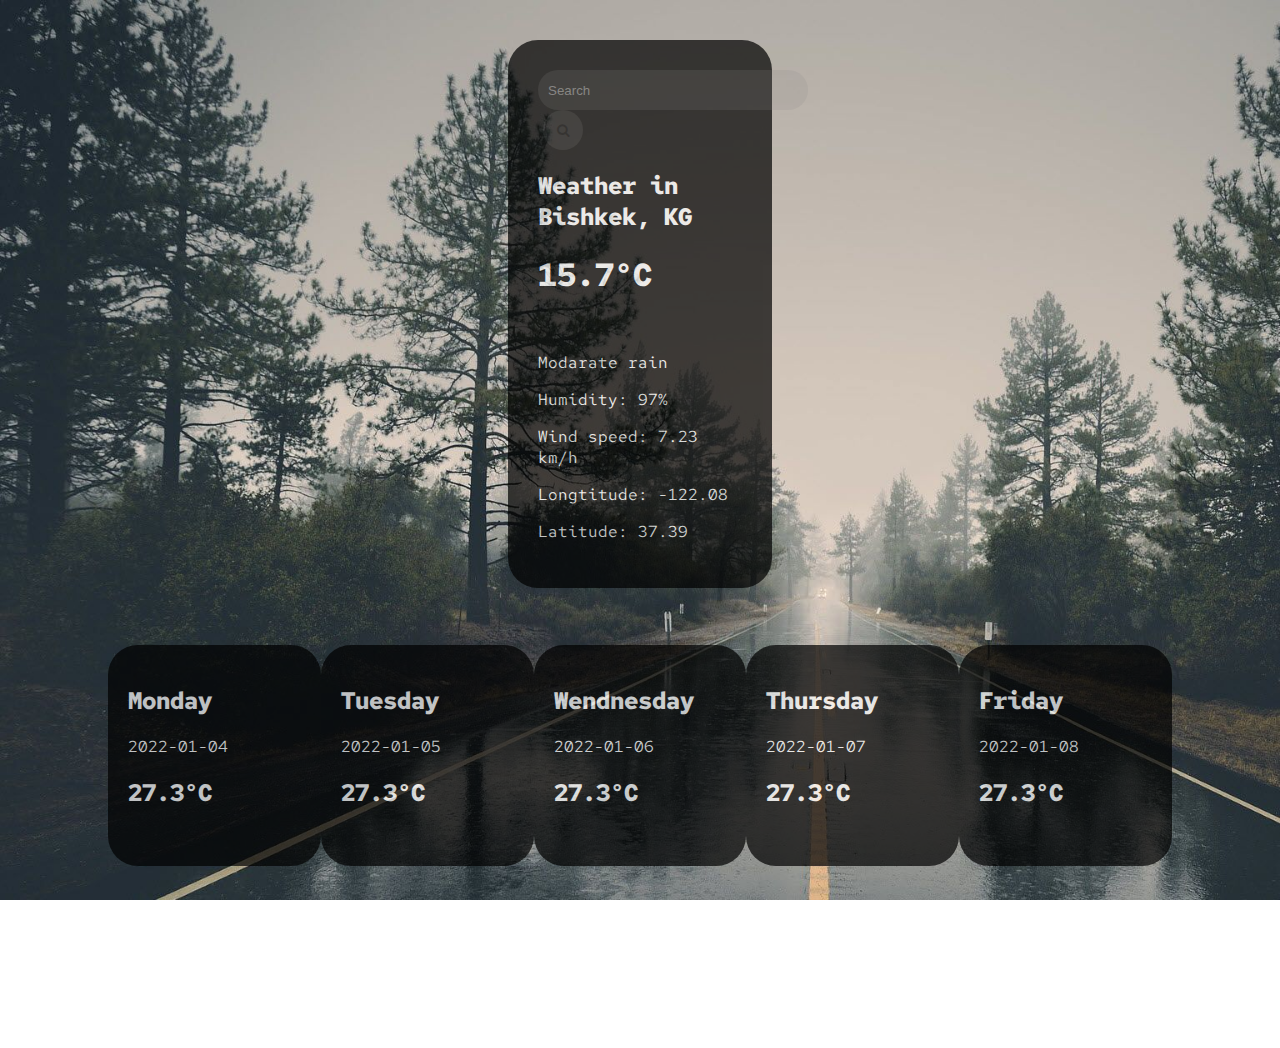
==== index.html @ 04ec9ea2 "Got rid of some bugs" ====
<!DOCTYPE html>
<html lang="en">
<head>
    <link rel="stylesheet" href="css/styles.css">
    <link rel="stylesheet" href="https://cdnjs.cloudflare.com/ajax/libs/font-awesome/4.7.0/css/font-awesome.min.css">
    <link rel="preconnect" href="https://fonts.googleapis.com"> 
    <link rel="preconnect" href="https://fonts.gstatic.com" crossorigin> 
    <link href="https://fonts.googleapis.com/css2?family=Mochiy+Pop+P+One&family=Red+Hat+Mono:wght@300&display=swap" rel="stylesheet">
    <link rel="icon" type="image/x-icon" href="img/favicon.png">
    <title>Weather</title>
</head>
<body>
    <script src="js/javascript.js" defer></script>
    <div class="weather">
        <div class="search">
            <input type="text" class="search-bar" placeholder="Search">
            <button class="search-button"><i class="fa fa-search"></i></button>
        </div>
        <div class="weather-conition">
            <h2 class="city">Weather in Bishkek, KG</h2>
            <h1 class="temp">15.7°C</h1>
            <img src="https://openweathermap.org/img/wn/04n@2x.png" alt="" class="icon">
            <p class="description">Modarate rain</p>
            <p class="humidity">Humidity: 97%</p>
            <p class="wind">Wind speed: 7.23 km/h</p>
            <p class="lon">Longtitude: -122.08</p>
            <p class="lat">Latitude: 37.39</p>
        </div>
    </div>
    <br>
    <div class="fiveday">
        <div class="first1">
            <h2 class="bir">Monday</h2>
            <p class="date1">2022-01-04</p>
            <h2 class="first">27.3°C</h2>
            <img src="https://openweathermap.org/img/wn/04n@2x.png" alt="" class="icon1">
        </div>
        <div class="second2">
            <h2 class="eki">Tuesday</h2>
            <p class="date2">2022-01-05</p>
            <h2 class="second">27.3°C</h2>
            <img src="https://openweathermap.org/img/wn/04n@2x.png" alt="" class="icon2">
        </div>
        <div class="third3">
            <h2 class="uch">Wendnesday</h2>
            <p class="date3">2022-01-06</p>
            <h2 class="third">27.3°C</h2>
            <img src="https://openweathermap.org/img/wn/04n@2x.png" alt="" class="icon3">
        </div>
        <div class="fourth4">
            <h2 class="tort">Thursday</h2>
            <p class="date4">2022-01-07</p>
            <h2 class="fourth">27.3°C</h2>
            <img src="https://openweathermap.org/img/wn/04n@2x.png" alt="" class="icon4">
        </div>
        <div class="fifth5">
            <h2 class="besh">Friday</h2>
            <p class="date5">2022-01-08</p>
            <h2 class="fifth">27.3°C</h2>
            <img src="https://openweathermap.org/img/wn/04n@2x.png" alt="" class="icon5">
        </div>
    </div>
</body>
</html>
---- css/styles.css ----
body {
    background-image: url('../img/background.jpg');
    background-attachment: fixed; 
    background-size: cover;
    background-repeat: no-repeat;
    justify-content: center;
    align-items: center;
    height: 1000px;
}

h1, h2, h3, p {
    color: white;
    font-family: 'Red Hat Mono', monospace;
}

.weather {
    background-color: black;
    margin-left: 500px;
    margin-right: 500px;
    margin-top: 40px;
    padding: 30px;
    border-radius: 30px;
    opacity: 0.7;
}

.search-bar {
    border-radius: 30px;
    padding: 10px;
    border: none;
    outline: none;
    height: 20px;
    width: 250px;
    background-color: #7c7c7c2b;
    color: white;
}

.search-button {
    border-radius: 30px;
    padding: 10px;
    border: none;
    outline: none;
    margin-left: 5px;
    background-color: #7c7c7c2b;
    height: 40px;
    width: 40px;
    
}

.search-button:hover {
    background-color: #7c7c7c7b;
}

.search {
    justify-content: center;
    align-items: center;
}

.fiveday {
    display: flex;
    height: 300px;
    margin-left: 100px;
    margin-right: 100px;
    justify-content: space-evenly;
    align-items: center;
}

.first1, .second2, .third3, .fourth4, .fifth5 {
    justify-content: center;
    align-items: center;
    background-color: black;
    width: 200px;
    padding: 20px;
    border-radius: 30px;
    opacity: 0.7;
}
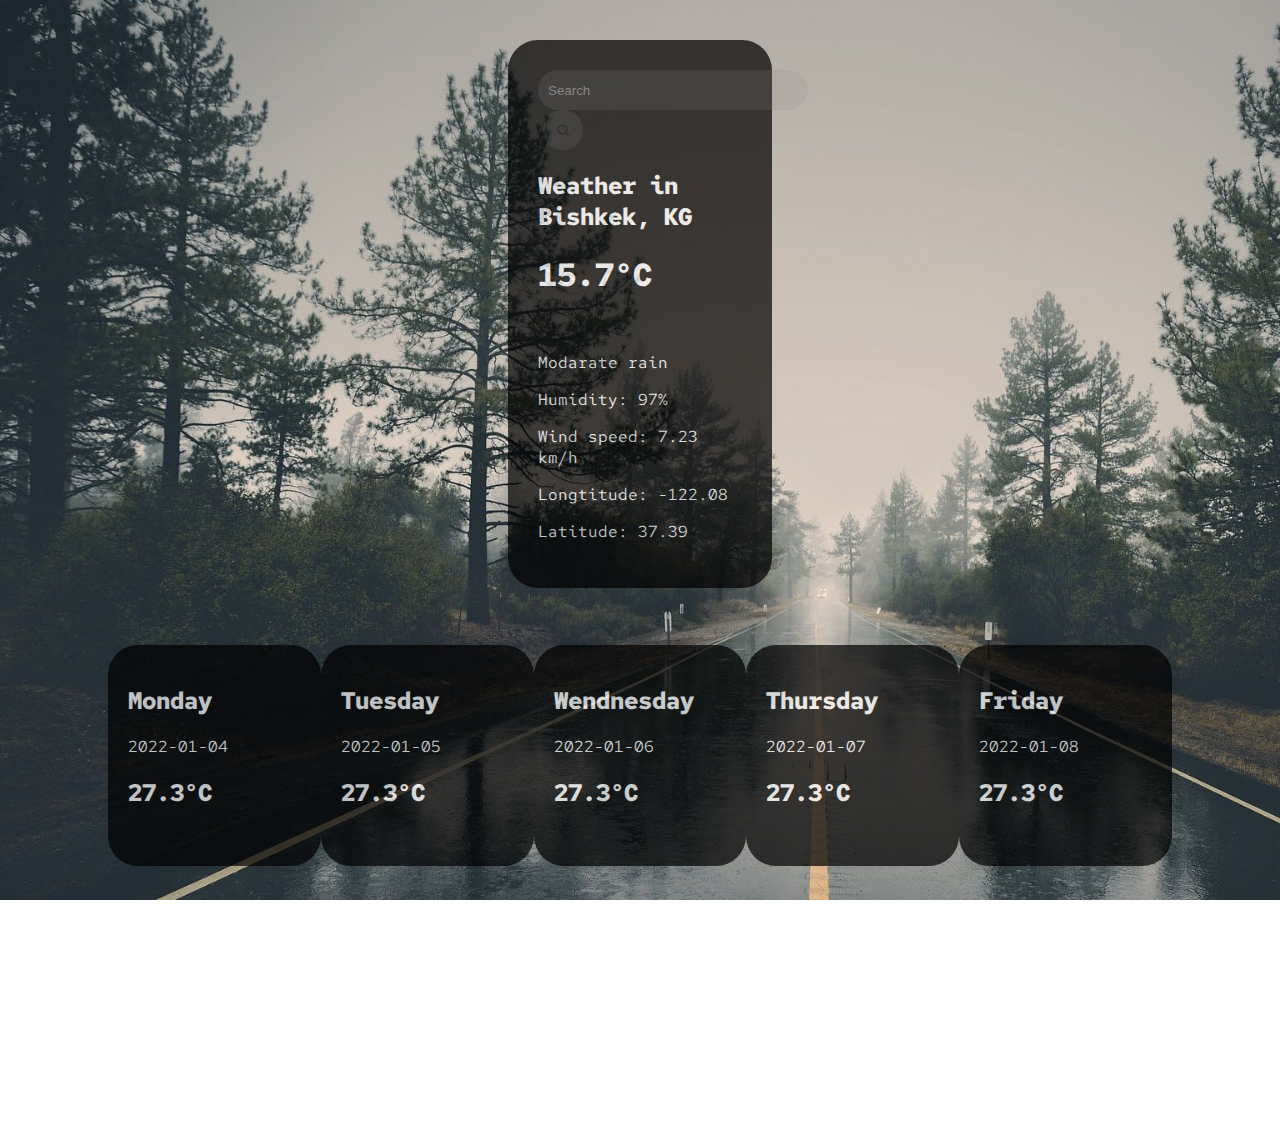
==== commit 4d4f06f8: "Update index.html" ====
--- a/index.html
+++ b/index.html
@@ -60,5 +60,8 @@
             <img src="https://openweathermap.org/img/wn/04n@2x.png" alt="" class="icon5">
         </div>
     </div>
+    <footer>
+        <p>This website was made by Eldiiar Kudaiberdiev and Elmir Bekmurzaev students of <u>Alatoo Internation University</u></p>
+    </footer>
 </body>
-</html>+</html>
--- a/css/styles.css
+++ b/css/styles.css
@@ -74,4 +74,11 @@
     opacity: 0.7;
 }
 
+footer {
+    clear: both;
+    position: relative;
+    margin-top: 200px;
+    text-align: center;
+}
 
+
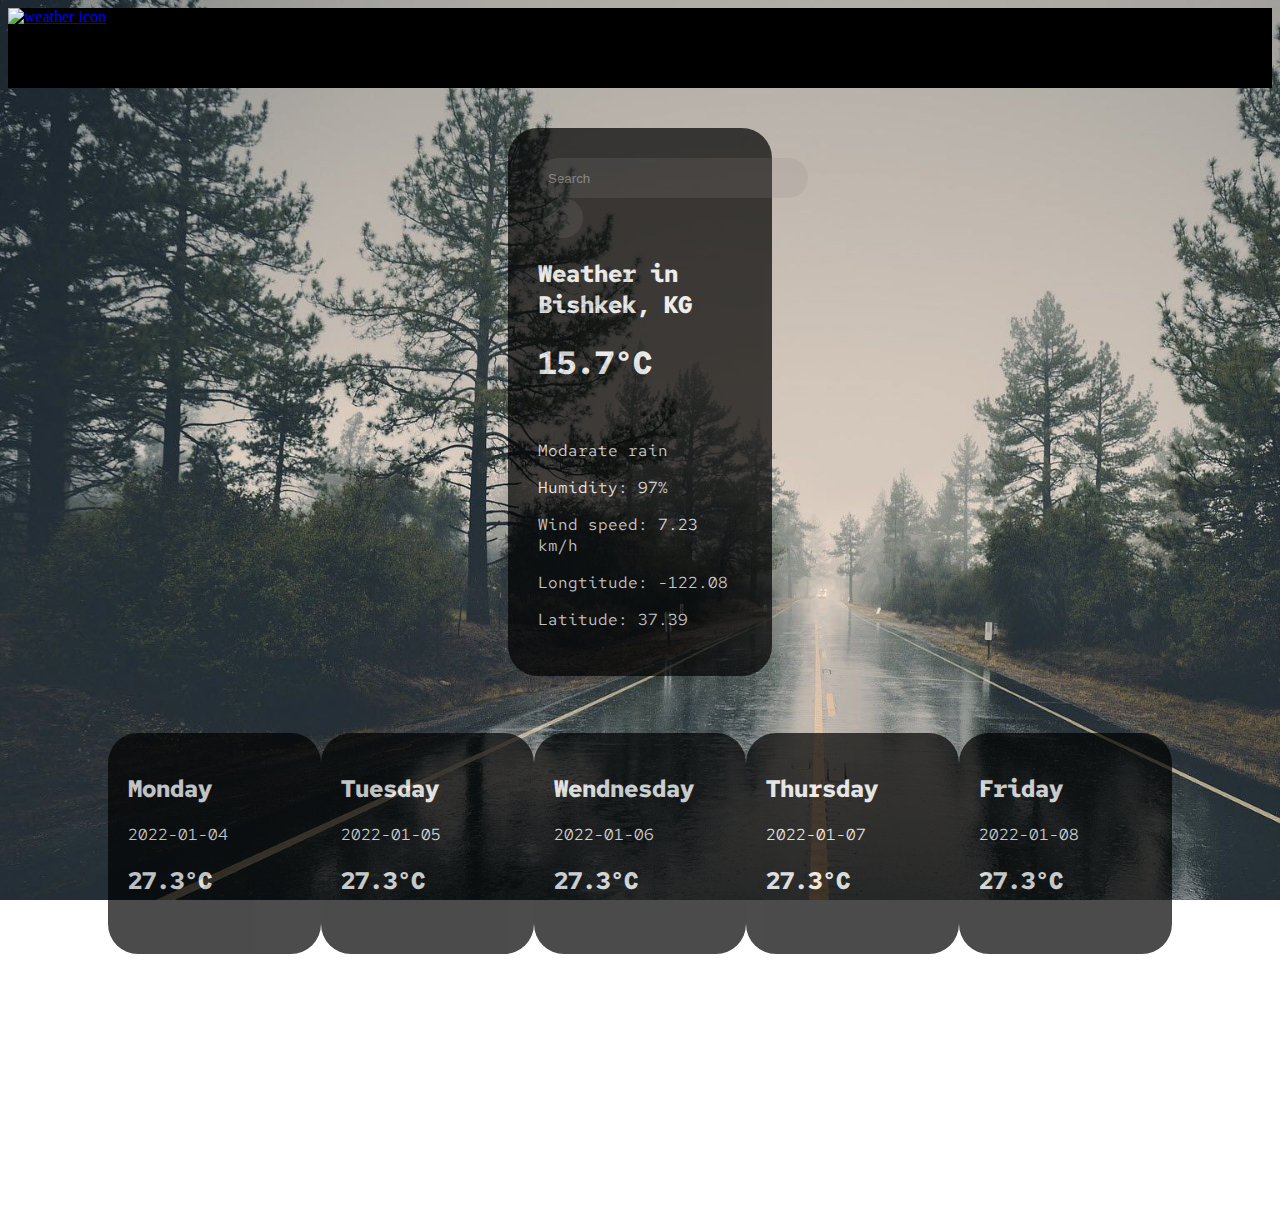
==== commit 5eb621e1: "Update index.html" ====
--- a/index.html
+++ b/index.html
@@ -10,6 +10,15 @@
     <title>Weather</title>
 </head>
 <body>
+    <div class="navbar">
+        <nav class="navbar navbar-light bg-light">
+          <div class="container-fluid">
+            <a class="navbar-brand" href="#">
+              <img src="img/weather.logo.jpg" alt="weather icon" width="30" height="24" class="top_weather_icon">
+            </a>
+          </div>
+        </nav>
+    </div>
     <script src="js/javascript.js" defer></script>
     <div class="weather">
         <div class="search">
@@ -61,7 +70,7 @@
         </div>
     </div>
     <footer>
-        <p>This website was made by Eldiiar Kudaiberdiev and Elmir Bekmurzaev students of <u>Alatoo Internation University</u></p>
+        <p>This website was made by Eldiiar Kudaiberdiev and Elmir Bekmurzaev students of <u>Alatoo International University</u></p>
     </footer>
 </body>
 </html>
--- a/css/styles.css
+++ b/css/styles.css
@@ -6,6 +6,19 @@
     justify-content: center;
     align-items: center;
     height: 1000px;
+}
+.navbar{
+    display: flex;
+    background-color: black;
+    height: 80px;
+
+}
+.top_weather_icon{
+    display: block;
+    width: 150px;
+    height: 80px;
+    justify-content: center;
+    align-items: center;
 }
 
 h1, h2, h3, p {
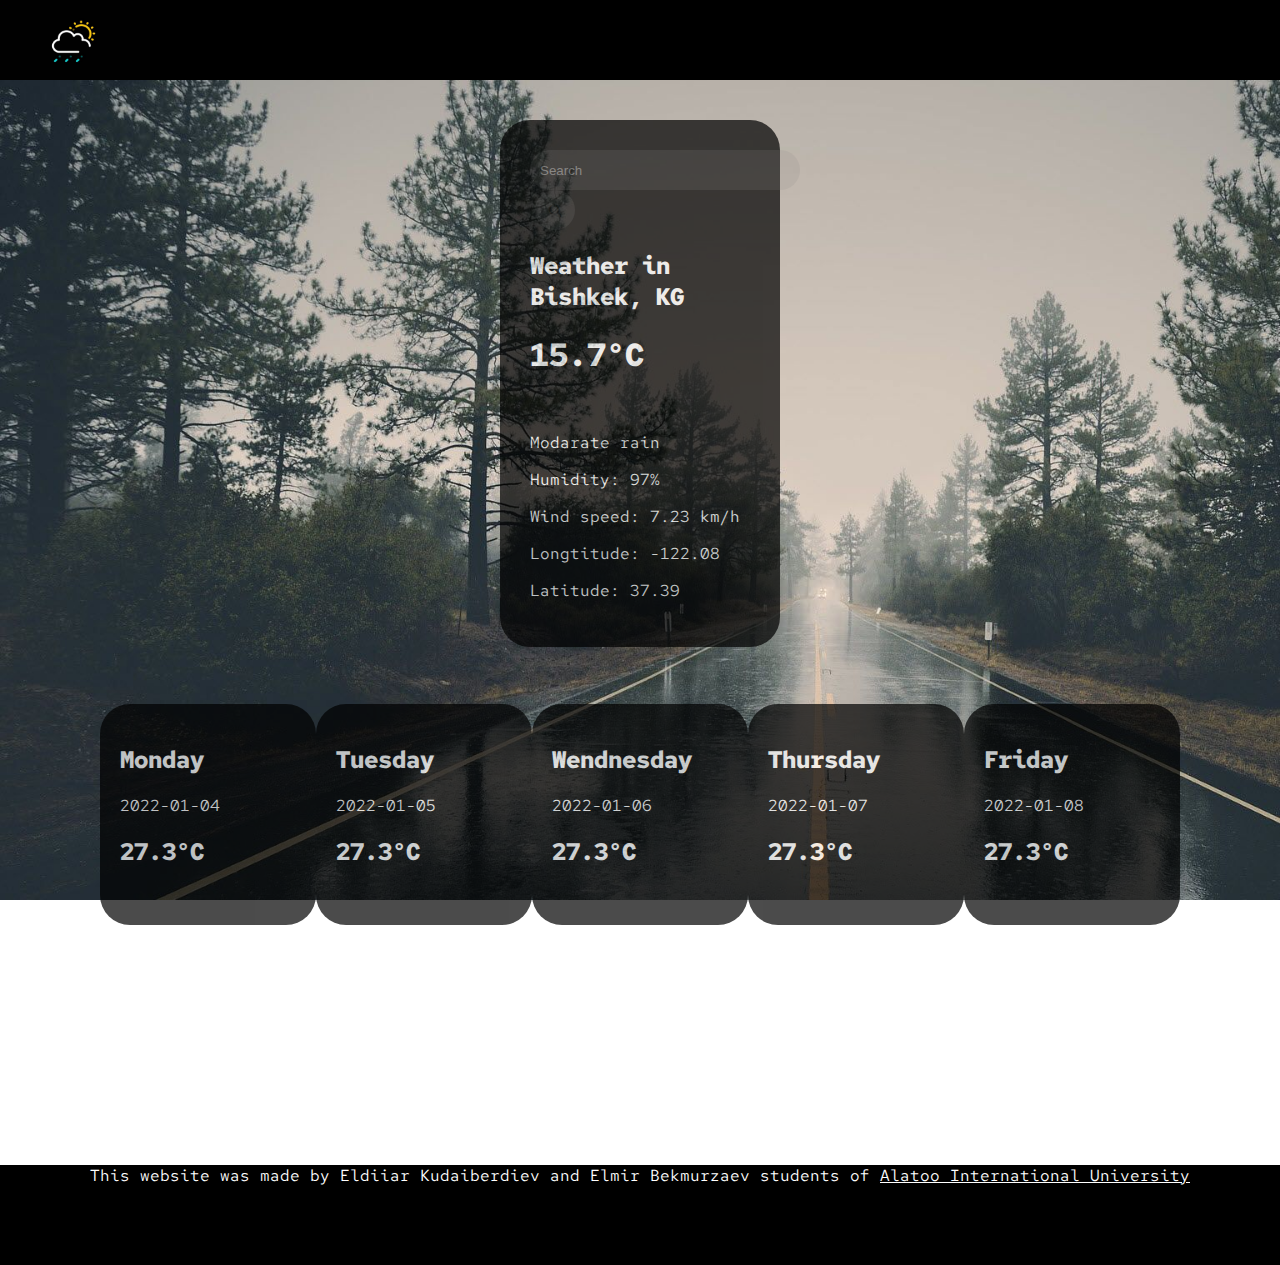
==== commit a142486b: "Update index.html" ====
--- a/index.html
+++ b/index.html
@@ -69,7 +69,7 @@
             <img src="https://openweathermap.org/img/wn/04n@2x.png" alt="" class="icon5">
         </div>
     </div>
-    <footer>
+    <footer class="footer">
         <p>This website was made by Eldiiar Kudaiberdiev and Elmir Bekmurzaev students of <u>Alatoo International University</u></p>
     </footer>
 </body>
--- a/css/styles.css
+++ b/css/styles.css
@@ -6,6 +6,8 @@
     justify-content: center;
     align-items: center;
     height: 1000px;
+    padding: 0px;
+    margin: 0px;
 }
 .navbar{
     display: flex;
@@ -87,11 +89,14 @@
     opacity: 0.7;
 }
 
-footer {
+.footer {
     clear: both;
     position: relative;
     margin-top: 200px;
     text-align: center;
+    background-color: black;
+    color: white;
+    height: 100px;
 }
 
 
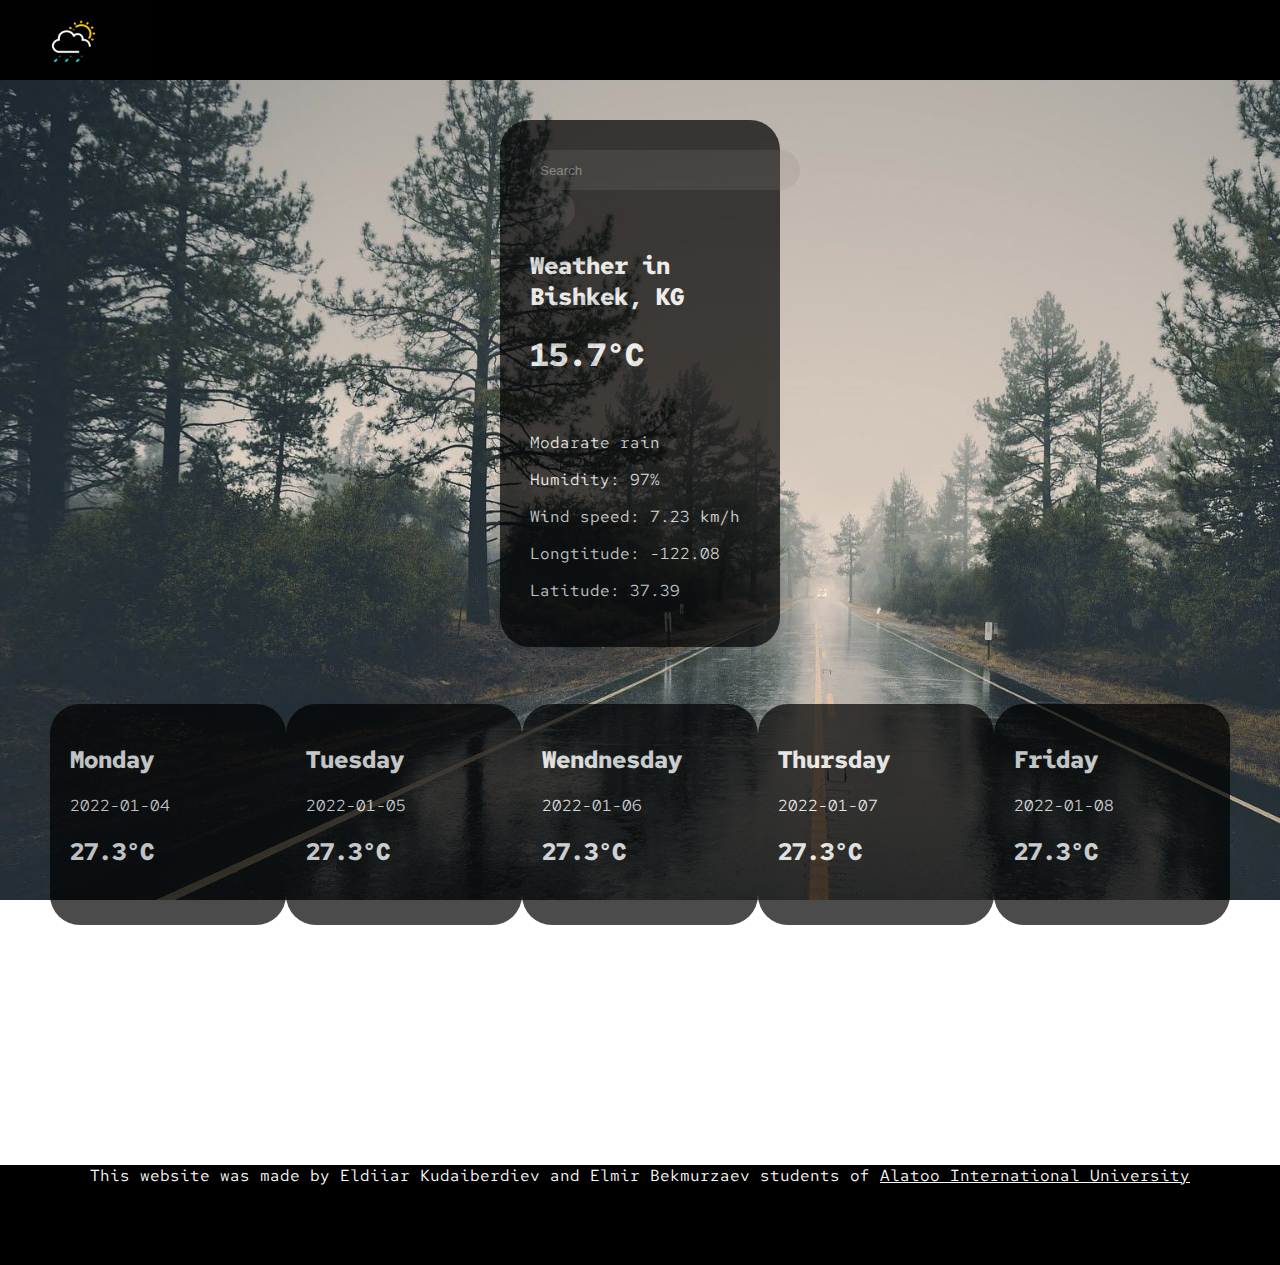
==== commit d96c5c1a: "Added link into jQuery" ====
--- a/index.html
+++ b/index.html
@@ -19,6 +19,7 @@
           </div>
         </nav>
     </div>
+    <script src="https://ajax.googleapis.com/ajax/libs/jquery/3.5.1/jquery.min.js"></script>
     <script src="js/javascript.js" defer></script>
     <div class="weather">
         <div class="search">
--- a/css/styles.css
+++ b/css/styles.css
@@ -73,9 +73,9 @@
 .fiveday {
     display: flex;
     height: 300px;
-    margin-left: 100px;
-    margin-right: 100px;
-    justify-content: space-evenly;
+    margin-left: 50px;
+    margin-right: 50px;
+    justify-content: space-around;
     align-items: center;
 }
 
